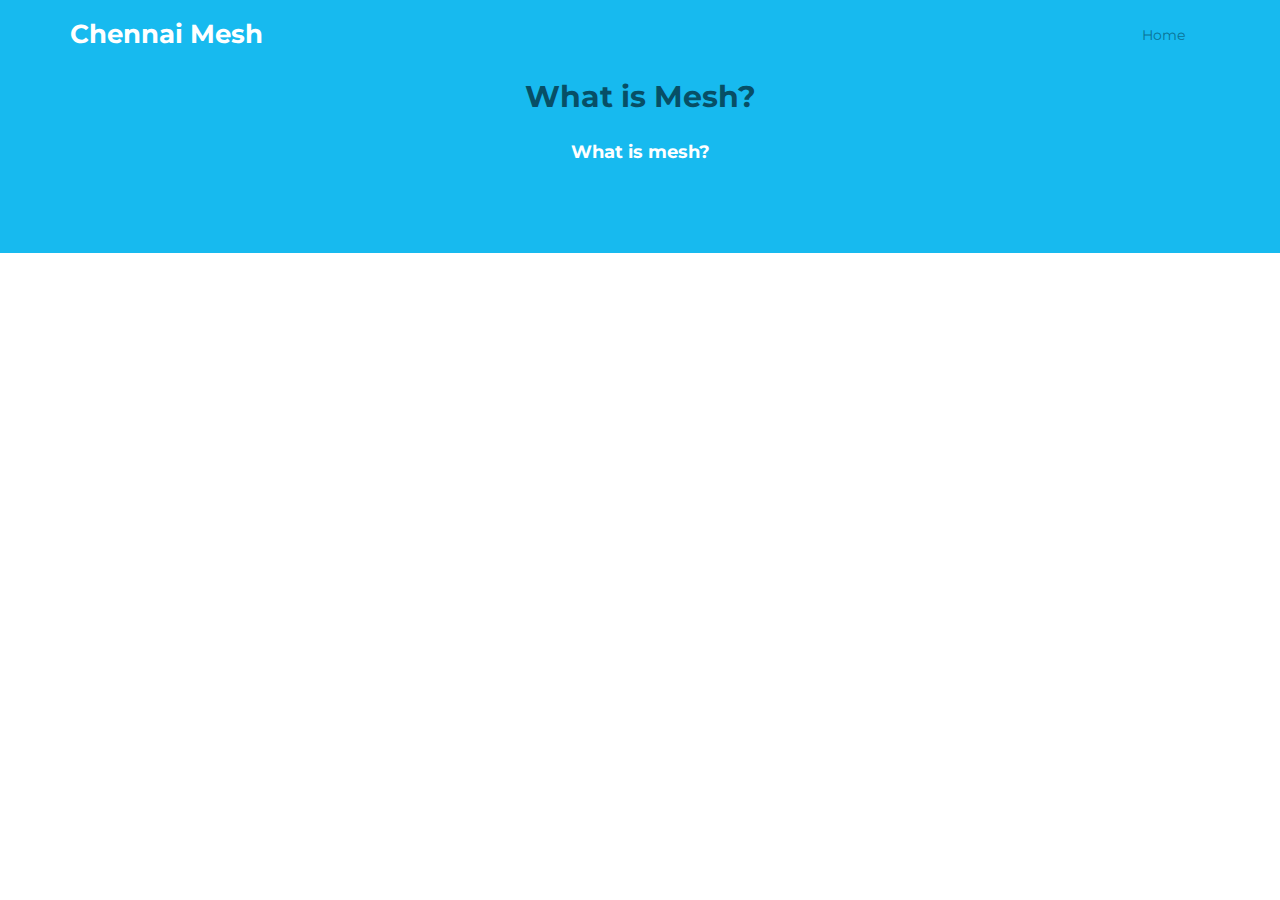
==== what-is-mesh.html @ 82dff2eb "Add what & why is mesh pages, fix comments and readme" ====
<!DOCTYPE html>
<!--[if IE 8]> <html lang="en" class="ie8"> <![endif]-->  
<!--[if IE 9]> <html lang="en" class="ie9"> <![endif]-->  
<!--[if !IE]><!--> <html lang="en"> <!--<![endif]-->  
<head>
    <title>What is Mesh | Chennai Mesh Network Community</title>
    <!-- Meta -->
    <meta charset="utf-8">
    <meta http-equiv="X-UA-Compatible" content="IE=edge">
    <meta name="viewport" content="width=device-width, initial-scale=1.0">
    <meta name="description" content="">
    <meta name="author" content="">    
    <link rel="shortcut icon" href="favicon.ico">  
    <link href='http://fonts.googleapis.com/css?family=Lato:300,400,300italic,400italic' rel='stylesheet' type='text/css'>
    <link href='http://fonts.googleapis.com/css?family=Montserrat:400,700' rel='stylesheet' type='text/css'> 
    <!-- Global CSS -->
    <link rel="stylesheet" href="assets/plugins/bootstrap/css/bootstrap.min.css">
    <!-- Plugins CSS -->    
    <link rel="stylesheet" href="assets/plugins/font-awesome/css/font-awesome.css">
    <link rel="stylesheet" href="assets/plugins/prism/prism.css">
    <!-- Theme CSS -->  
    <link id="theme-style" rel="stylesheet" href="assets/css/styles.css">
    <!-- HTML5 shim and Respond.js IE8 support of HTML5 elements and media queries -->
    <!--[if lt IE 9]>
      <script src="https://oss.maxcdn.com/libs/html5shiv/3.7.0/html5shiv.js"></script>
      <script src="https://oss.maxcdn.com/libs/respond.js/1.4.2/respond.min.js"></script>
    <![endif]-->
</head> 

<body data-spy="scroll">
   
    <!-- ******HEADER****** --> 
    <header id="header" class="header">  
        <div class="container">            
            <h1 class="logo pull-left">
                <a href="index.html">
                    <span class="logo-title">Chennai Mesh</span>
                </a>
            </h1><!--//logo-->              
            <nav id="main-nav" class="main-nav navbar-right" role="navigation">
                <div class="navbar-header">
                    <button class="navbar-toggle" type="button" data-toggle="collapse" data-target="#navbar-collapse">
                        <span class="sr-only">Toggle navigation</span>
                        <span class="icon-bar"></span>
                        <span class="icon-bar"></span>
                        <span class="icon-bar"></span>
                    </button><!--//nav-toggle-->
                </div><!--//navbar-header-->            
                <div class="navbar-collapse collapse" id="navbar-collapse">
                    <ul class="nav navbar-nav">
						<li class="nav-item"><a href="index.html">Home</a></li>
                    </ul><!--//nav-->
                </div><!--//navabr-collapse-->
            </nav><!--//main-nav-->
        </div>
    </header><!--//header-->
    
    <!-- ******What is Mesh****** -->
    <section id="what-is-mesh" class="features section offset-header">
        <div class="container text-center">
            <h2 class="title">What is Mesh?</h2>
            <h4 style="color:#FFFFFF;">What is mesh?</h4>
        </div><!--//container-->
    </section><!--//what is mesh-->
    
    <!-- Javascript -->          
    <script type="text/javascript" src="assets/plugins/jquery-1.11.3.min.js"></script>   
    <script type="text/javascript" src="assets/plugins/jquery.easing.1.3.js"></script>   
    <script type="text/javascript" src="assets/plugins/bootstrap/js/bootstrap.min.js"></script>     
    <script type="text/javascript" src="assets/plugins/jquery-scrollTo/jquery.scrollTo.min.js"></script> 
    <script type="text/javascript" src="assets/plugins/prism/prism.js"></script>    
    <script type="text/javascript" src="assets/js/main.js"></script>       
</body>
</html>
---- assets/plugins/prism/prism.css ----
/* http://prismjs.com/download.html?themes=prism-okaidia&languages=markup+css+clike+javascript+php+python */
/**
 * okaidia theme for JavaScript, CSS and HTML
 * Loosely based on Monokai textmate theme by http://www.monokai.nl/
 * @author ocodia
 */

code[class*="language-"],
pre[class*="language-"] {
	color: #f8f8f2;
	text-shadow: 0 1px rgba(0, 0, 0, 0.3);
	font-family: Consolas, Monaco, 'Andale Mono', monospace;
	direction: ltr;
	text-align: left;
	white-space: pre;
	word-spacing: normal;
	word-break: normal;
	line-height: 1.5;

	-moz-tab-size: 4;
	-o-tab-size: 4;
	tab-size: 4;

	-webkit-hyphens: none;
	-moz-hyphens: none;
	-ms-hyphens: none;
	hyphens: none;
}

/* Code blocks */
pre[class*="language-"] {
	padding: 1em;
	margin: .5em 0;
	overflow: auto;
	border-radius: 0.3em;
}

:not(pre) > code[class*="language-"],
pre[class*="language-"] {
	background: #272822;
}

/* Inline code */
:not(pre) > code[class*="language-"] {
	padding: .1em;
	border-radius: .3em;
}

.token.comment,
.token.prolog,
.token.doctype,
.token.cdata {
	color: slategray;
}

.token.punctuation {
	color: #f8f8f2;
}

.namespace {
	opacity: .7;
}

.token.property,
.token.tag,
.token.constant,
.token.symbol,
.token.deleted {
	color: #f92672;
}

.token.boolean,
.token.number {
	color: #ae81ff;
}

.token.selector,
.token.attr-name,
.token.string,
.token.char,
.token.builtin,
.token.inserted {
	color: #a6e22e;
}

.token.operator,
.token.entity,
.token.url,
.language-css .token.string,
.style .token.string,
.token.variable {
	color: #f8f8f2;
}

.token.atrule,
.token.attr-value {
	color: #e6db74;
}

.token.keyword {
	color: #66d9ef;
}

.token.regex,
.token.important {
	color: #fd971f;
}

.token.important {
	font-weight: bold;
}

.token.entity {
	cursor: help;
}
---- assets/css/styles.css ----
features/*   
 * Template Name: devAid - Responsive Website Template for developers
 * Version: 1.1
 * Author: Xiaoying Riley
 * Twitter: @3rdwave_themes
 * License: Creative Commons Attribution 3.0 License
 * Website: http://themes.3rdwavemedia.com/
*/
/* Default */
/* ======= Base ======= */
body {
  font-family: 'Lato', arial, sans-serif;
  color: #444;
  font-size: 16px;
  -webkit-font-smoothing: antialiased;
  -moz-osx-font-smoothing: grayscale;
}
h1,
h2,
h3,
h4,
h5,
h6 {
  font-family: 'Montserrat', sans-serif;
  font-weight: 700;
  color: #17baef;
}
a {
  color: #17baef;
  -webkit-transition: all 0.4s ease-in-out;
  -moz-transition: all 0.4s ease-in-out;
  -ms-transition: all 0.4s ease-in-out;
  -o-transition: all 0.4s ease-in-out;
}
a:hover {
  text-decoration: underline;
  color: #0e98c5;
}
.btn,
a.btn {
  -webkit-transition: all 0.4s ease-in-out;
  -moz-transition: all 0.4s ease-in-out;
  -ms-transition: all 0.4s ease-in-out;
  -o-transition: all 0.4s ease-in-out;
  font-family: 'Montserrat', arial, sans-serif;
  padding: 8px 16px;
  font-weight: bold;
}
.btn .fa,
a.btn .fa {
  margin-right: 5px;
}
.btn:focus,
a.btn:focus {
  color: #fff;
}
a.btn-cta-primary,
.btn-cta-primary {
  background: #074f66;
  border: 1px solid #074f66;
  color: #fff;
  font-weight: 600;
  text-transform: uppercase;
}
a.btn-cta-primary:hover,
.btn-cta-primary:hover {
  background: #053c4e;
  border: 1px solid #053c4e;
  color: #fff;
}
a.btn-cta-secondary,
.btn-cta-secondary {
  background: #eebf3f;
  border: 1px solid #eebf3f;
  color: #fff;
  font-weight: 600;
  text-transform: uppercase;
}
a.btn-cta-secondary:hover,
.btn-cta-secondary:hover {
  background: #ecb728;
  border: 1px solid #ecb728;
  color: #fff;
}
.text-highlight {
  color: #074f66;
}
.offset-header {
  padding-top: 90px;
}
pre code {
  font-size: 16px;
}
/* ======= Header ======= */
.header {
  padding: 10px 0;
  background: #17baef;
  color: #fff;
  position: fixed;
  width: 100%;
}
.header.navbar-fixed-top {
  background: #fff;
  z-index: 9999;
  -webkit-box-shadow: 0 0 4px rgba(0, 0, 0, 0.4);
  -moz-box-shadow: 0 0 4px rgba(0, 0, 0, 0.4);
  box-shadow: 0 0 4px rgba(0, 0, 0, 0.4);
}
.header.navbar-fixed-top .logo a {
  color: #17baef;
}
.header.navbar-fixed-top .main-nav .nav .nav-item a {
  color: #666;
}
.header .logo {
  margin: 0;
  font-size: 26px;
  padding-top: 10px;
}
.header .logo a {
  color: #fff;
}
.header .logo a:hover {
  text-decoration: none;
}
.header .main-nav button {
  background: #074f66;
  color: #fff !important;
  -webkit-border-radius: 4px;
  -moz-border-radius: 4px;
  -ms-border-radius: 4px;
  -o-border-radius: 4px;
  border-radius: 4px;
  -moz-background-clip: padding;
  -webkit-background-clip: padding-box;
  background-clip: padding-box;
}
.header .main-nav button:focus {
  outline: none;
}
.header .main-nav button .icon-bar {
  background-color: #fff;
}
.header .main-nav .navbar-collapse {
  padding: 0;
}
.header .main-nav .nav .nav-item {
  font-weight: normal;
  margin-right: 30px;
  font-family: 'Montserrat', sans-serif;
}
.header .main-nav .nav .nav-item.active a {
  color: #17baef;
  background: none;
}
.header .main-nav .nav .nav-item a {
  color: #0a7396;
  -webkit-transition: none;
  -moz-transition: none;
  -ms-transition: none;
  -o-transition: none;
  font-size: 14px;
  padding: 15px 10px;
}
.header .main-nav .nav .nav-item a:hover {
  color: #074f66;
  background: none;
}
.header .main-nav .nav .nav-item a:focus {
  outline: none;
  background: none;
}
.header .main-nav .nav .nav-item a:active {
  outline: none;
  background: none;
}
.header .main-nav .nav .nav-item.active {
  color: #17baef;
}
.header .main-nav .nav .nav-item.last {
  margin-right: 0;
}
/* ======= Promo Section ======= */
.promo {
  background: #17baef;
  color: #fff;
  padding-top: 150px;
}
.promo .title {
  font-size: 98px;
  color: #074f66;
  margin-top: 0;
}
.promo .title .highlight {
  color: #eebf3f;
}
.promo .intro {
  font-size: 28px;
  max-width: 680px;
  margin: 0 auto;
  margin-bottom: 30px;
}
.promo .btns .btn {
  margin-right: 15px;
  font-size: 18px;
  padding: 8px 30px;
}
.promo .meta {
  margin-top: 120px;
  margin-bottom: 30px;
  color: #0a7396;
}
.promo .meta li {
  margin-right: 15px;
}
.promo .meta a {
  color: #0a7396;
}
.promo .meta a:hover {
  color: #074f66;
}
.promo .social-media {
  background: #0c86ae;
  padding: 10px 0;
  margin: 0 auto;
}
.promo .social-media li {
  margin-top: 15px;
}
.promo .social-media li.facebook-like {
  margin-top: 0;
  position: relative;
  top: -5px;
}
/* ======= About Section ======= */
.about {
  padding: 80px 0;
  background: #f5f5f5;
}
.about .title {
  color: #074f66;
  margin-top: 0;
  margin-bottom: 60px;
}
.about .intro {
  max-width: 800px;
  margin: 0 auto;
  margin-bottom: 60px;
}
.about .item {
  position: relative;
  margin-bottom: 30px;
}
.about .item .icon-holder {
  position: absolute;
  left: 30px;
  top: 0;
}
.about .item .icon-holder .fa {
  font-size: 24px;
  color: #074f66;
}
.about .item .content {
  padding-left: 60px;
}
.about .item .content .sub-title {
  margin-top: 0;
  color: #074f66;
  font-size: 18px;
}
/* ======= Features Section ======= */
.features {
  padding: 80px 0;
  background: #17baef;
  color: #fff;
}
.features .title {
  color: #074f66;
  margin-top: 0;
  margin-bottom: 30px;
}
.features a {
  color: #074f66;
}
.features a:hover {
  color: #042a36;
}
.features .feature-list li {
  margin-bottom: 10px;
  color: #074f66;
}
.features .feature-list li .fa {
  margin-right: 5px;
  color: #fff;
}
/* ======= Docs Section ======= */
.docs {
  padding: 80px 0;
  background: #f5f5f5;
}
.docs .title {
  color: #074f66;
  margin-top: 0;
  margin-bottom: 30px;
}
.docs .docs-inner {
  max-width: 800px;
  background: #fff;
  padding: 30px;
  -webkit-border-radius: 4px;
  -moz-border-radius: 4px;
  -ms-border-radius: 4px;
  -o-border-radius: 4px;
  border-radius: 4px;
  -moz-background-clip: padding;
  -webkit-background-clip: padding-box;
  background-clip: padding-box;
  margin: 0 auto;
}
.docs .block {
  margin-bottom: 60px;
}
.docs .code-block {
  margin: 30px inherit;
}
.docs .code-block pre[class*="language-"] {
  -webkit-border-radius: 4px;
  -moz-border-radius: 4px;
  -ms-border-radius: 4px;
  -o-border-radius: 4px;
  border-radius: 4px;
  -moz-background-clip: padding;
  -webkit-background-clip: padding-box;
  background-clip: padding-box;
}
/* ======= License Section ======= */
.license {
  padding: 80px 0;
  background: #f5f5f5;
}
.license .title {
  margin-top: 0;
  margin-bottom: 60px;
  color: #074f66;
}
.license .license-inner {
  max-width: 800px;
  background: #fff;
  padding: 30px;
  -webkit-border-radius: 4px;
  -moz-border-radius: 4px;
  -ms-border-radius: 4px;
  -o-border-radius: 4px;
  border-radius: 4px;
  -moz-background-clip: padding;
  -webkit-background-clip: padding-box;
  background-clip: padding-box;
  margin: 0 auto;
}
.license .info {
  max-width: 760px;
  margin: 0 auto;
}
.license .cta-container {
  max-width: 540px;
  margin: 0 auto;
  margin-top: 60px;
  -webkit-border-radius: 4px;
  -moz-border-radius: 4px;
  -ms-border-radius: 4px;
  -o-border-radius: 4px;
  border-radius: 4px;
  -moz-background-clip: padding;
  -webkit-background-clip: padding-box;
  background-clip: padding-box;
}
.license .cta-container .speech-bubble {
  background: #d6f3fc;
  color: #074f66;
  padding: 30px;
  margin-bottom: 30px;
  position: relative;
  -webkit-border-radius: 4px;
  -moz-border-radius: 4px;
  -ms-border-radius: 4px;
  -o-border-radius: 4px;
  border-radius: 4px;
  -moz-background-clip: padding;
  -webkit-background-clip: padding-box;
  background-clip: padding-box;
}
.license .cta-container .speech-bubble:after {
  position: absolute;
  left: 50%;
  bottom: -10px;
  margin-left: -10px;
  content: "";
  display: inline-block;
  width: 0;
  height: 0;
  border-left: 10px solid transparent;
  border-right: 10px solid transparent;
  border-top: 10px solid #d6f3fc;
}
.license .cta-container .icon-holder {
  margin-bottom: 15px;
}
.license .cta-container .icon-holder .fa {
  font-size: 56px;
}
.license .cta-container .intro {
  margin-bottom: 30px;
}
/* ======= Contact Section ======= */
.contact {
  padding: 80px 0;
  background: #17baef;
  color: #fff;
}
.contact .contact-inner {
  max-width: 760px;
  margin: 0 auto;
}
.contact .title {
  color: #074f66;
  margin-top: 0;
  margin-bottom: 30px;
}
.contact .intro {
  margin-bottom: 60px;
}
.contact a {
  color: #074f66;
}
.contact a:hover {
  color: #042a36;
}
.contact .author-message {
  position: relative;
  margin-bottom: 60px;
}
.contact .author-message .profile {
  position: absolute;
  left: 30px;
  top: 15px;
  width: 100px;
  height: 100px;
}
.contact .author-message .profile img {
  -webkit-border-radius: 50%;
  -moz-border-radius: 50%;
  -ms-border-radius: 50%;
  -o-border-radius: 50%;
  border-radius: 50%;
  -moz-background-clip: padding;
  -webkit-background-clip: padding-box;
  background-clip: padding-box;
}
.contact .author-message .speech-bubble {
  margin-left: 155px;
  background: #10b2e7;
  color: #074f66;
  padding: 30px;
  -webkit-border-radius: 4px;
  -moz-border-radius: 4px;
  -ms-border-radius: 4px;
  -o-border-radius: 4px;
  border-radius: 4px;
  -moz-background-clip: padding;
  -webkit-background-clip: padding-box;
  background-clip: padding-box;
  position: relative;
}
.contact .author-message .speech-bubble .sub-title {
  color: #074f66;
  font-size: 16px;
  margin-top: 0;
  margin-bottom: 30px;
}
.contact .author-message .speech-bubble a {
  color: #fff;
}
.contact .author-message .speech-bubble:after {
  position: absolute;
  left: -10px;
  top: 60px;
  content: "";
  display: inline-block;
  width: 0;
  height: 0;
  border-top: 10px solid transparent;
  border-bottom: 10px solid transparent;
  border-right: 10px solid #10b2e7;
}
.contact .author-message .speech-bubble .source {
  margin-top: 30px;
}
.contact .author-message .speech-bubble .source a {
  color: #074f66;
}
.contact .author-message .speech-bubble .source .title {
  color: #0c86ae;
}
.contact .info .sub-title {
  color: #0e98c5;
  margin-bottom: 30px;
  margin-top: 0;
}
.contact .social-icons {
  list-style: none;
  padding: 10px 0;
  margin-bottom: 0;
  display: inline-block;
  margin: 0 auto;
}
.contact .social-icons li {
  float: left;
}
.contact .social-icons li.last {
  margin-right: 0;
}
.contact .social-icons a {
  display: inline-block;
  background: #0c86ae;
  width: 48px;
  height: 48px;
  text-align: center;
  padding-top: 12px;
  -webkit-border-radius: 50%;
  -moz-border-radius: 50%;
  -ms-border-radius: 50%;
  -o-border-radius: 50%;
  border-radius: 50%;
  -moz-background-clip: padding;
  -webkit-background-clip: padding-box;
  background-clip: padding-box;
  margin-right: 8px;
  float: left;
}
.contact .social-icons a:hover {
  background: #e6ad14;
}
.contact .social-icons a .fa {
  color: #fff;
}
.contact .social-icons a .fa:before {
  font-size: 26px;
  text-align: center;
  padding: 0;
}
/* ======= Footer ======= */
.footer {
  padding: 15px 0;
  background: #042a36;
  color: #fff;
}
.footer .copyright {
  -webkit-opacity: 0.8;
  -moz-opacity: 0.8;
  opacity: 0.8;
}
.footer .fa-heart {
  color: #fb866a;
}
/* Extra small devices (phones, less than 768px) */
@media (max-width: 767px) {
  .header .main-nav button {
    margin-right: 0;
  }
  .header .main-nav .navbar-collapse {
    padding-left: 15px;
    padding-right: 15px;
  }
  .promo .btns .btn {
    margin-right: 0;
    clear: both;
    display: block;
    margin-bottom: 30px;
  }
  .promo .title {
    font-size: 66px;
  }
  .promo .meta {
    margin-top: 60px;
  }
  .promo .meta li {
    float: none;
    display: block;
    margin-bottom: 5px;
  }
  .contact .author-message {
    text-align: center;
  }
  .contact .author-message .profile {
    position: static;
    margin: 0 auto;
    margin-bottom: 30px;
  }
  .contact .author-message .speech-bubble {
    margin-left: 0;
  }
  .contact .author-message .speech-bubble:after {
    display: none;
  }
  .contact .social-icons a {
    width: 36px;
    height: 36px;
    padding-top: 7px;
    margin-right: 2px;
  }
  .contact .social-icons a .fa:before {
    font-size: 18px;
  }
}
/* Small devices (tablets, 768px and up) */
/* Medium devices (desktops, 992px and up) */
/* Large devices (large desktops, 1200px and up) */

#mapid { height: 400px; }

a.read-more-btn{
    text-decoration:none;
    width:100px;
    height:50px;
    border:2px solid #F5F5F5;
    background-color:#074F66;
    color:#FFFFFF;
    padding:5px;
    border-radius:5px;
    transition: background-color 0.2s ease-in-out,color 0.2s ease-in-out,border 0.2s ease-in-out;
}

a.read-more-btn:hover{
    background-color:#F5F5F5;
    color:#074F66;
    border:2px solid #074F66;
}   

.about-modified{
    background:#17baef;
}

.about-modified a.read-more-btn{
    border:2px solid #17baef;
}
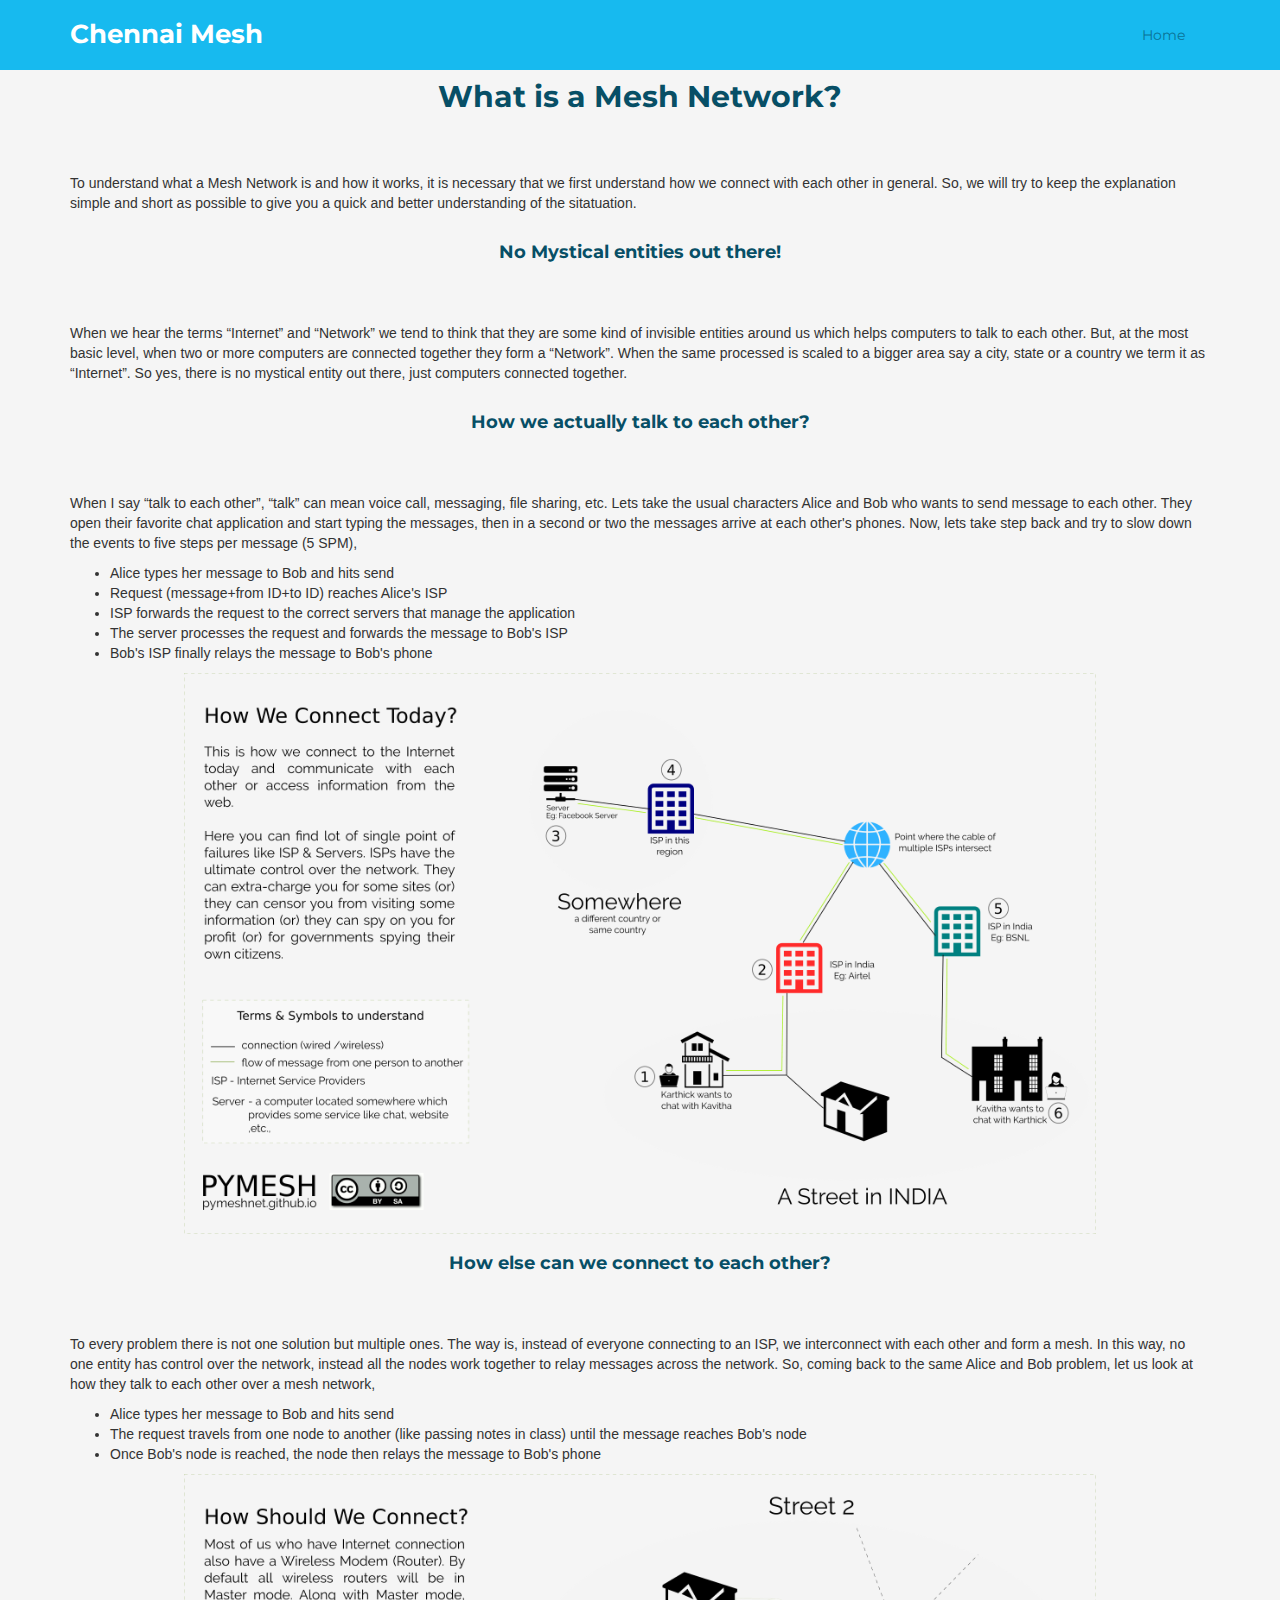
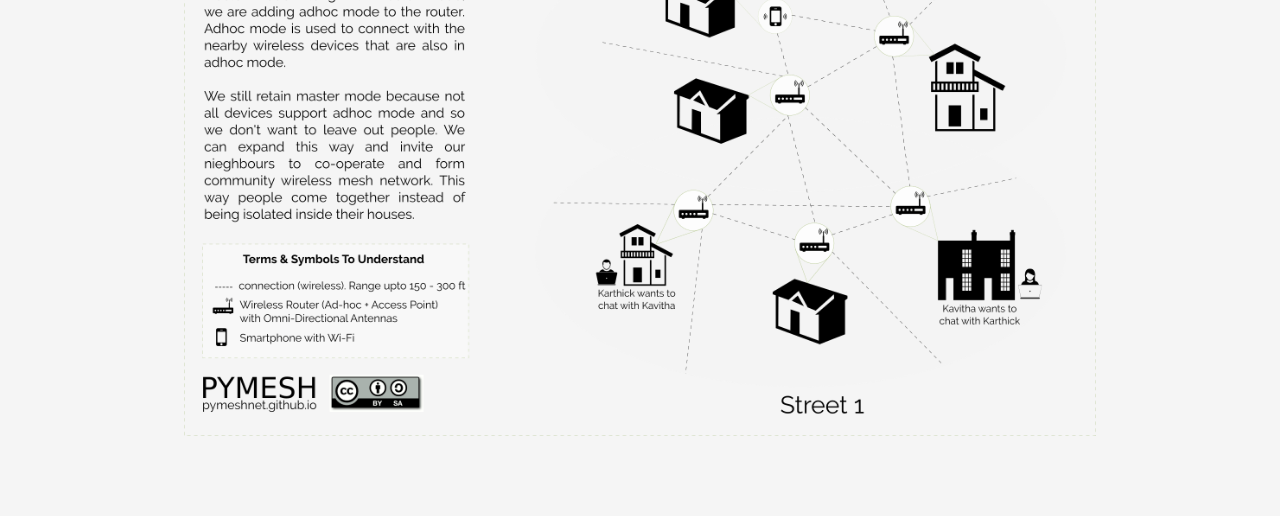
==== commit c69a1518: "Add What-is-mesh page and add necessary links to it in index page" ====
--- a/what-is-mesh.html
+++ b/what-is-mesh.html
@@ -56,10 +56,37 @@
     </header><!--//header-->
     
     <!-- ******What is Mesh****** -->
-    <section id="what-is-mesh" class="features section offset-header">
-        <div class="container text-center">
-            <h2 class="title">What is Mesh?</h2>
-            <h4 style="color:#FFFFFF;">What is mesh?</h4>
+    <section id="what-is-mesh" class="about section offset-header">
+        <div class="container">
+            <h2 class="title text-center">What is a Mesh Network?</h2>
+            <p>To understand what a Mesh Network is and how it works, it is necessary that we first understand how we connect with each other in general. So, we will try to keep the explanation simple and short as possible to give you a quick and better understanding of the sitatuation.</p>
+            <br/>
+            
+            <h4 class="title text-center">No Mystical entities out there!</h4>
+            <p>When we hear the terms “Internet” and “Network” we tend to think that they are some kind of invisible entities around us which helps computers to talk to each other. But, at the most basic level,  when two or more computers are connected together they form a “Network”. When the same processed is scaled to a bigger area say a city, state or a country we term it as “Internet”. So yes, there is no mystical entity out there, just computers connected together.</p>
+            <br/>
+            
+            <h4 class="title text-center">How we actually talk to each other?</h4>
+            <p>When I say “talk to each other”, “talk” can mean voice call, messaging, file sharing, etc. Lets take the usual characters Alice and Bob who wants to send message to each other. They open their favorite chat application and start typing the messages, then in a second or two the messages arrive at each other's phones. Now, lets take step back and try to slow down the events to five steps per message (5 SPM),</p>
+            <ul>
+                <li>Alice types her message to Bob and hits send</li>
+                <li>Request (message+from ID+to ID) reaches Alice's ISP </li>
+                <li>ISP forwards the request to the correct servers that manage the application</li>
+                <li>The server processes the request and forwards the message to Bob's ISP</li>
+                <li>Bob's ISP finally relays the message to Bob's phone</li>
+            </ul>
+            <img style="margin-left:10%;max-width:80%;max-height:70%;" src="assets/images/how_we_connect_today.png">
+            <br/><br/>
+            
+            <h4 class="title text-center">How else can we connect to each other?</h4>
+            <p>To every problem there is not one solution but multiple ones. The way is, instead of everyone connecting to an ISP, we interconnect with each other and form a mesh. In this way, no one entity has control over the network,  instead all the nodes work together to relay messages across the network.  So, coming back to the same Alice and Bob problem, let us look at how they talk to each other over a mesh network,</p>
+            <ul>
+                <li>Alice types her message to Bob and hits send</li>
+                <li>The request travels from one node to another (like passing notes in class) until the message reaches Bob's node</li>
+                <li>Once Bob's node is reached, the node then relays the message to Bob's phone</li>
+            </ul>
+            <img style="margin-left:10%;max-width:80%;max-height:70%;" src="assets/images/how_we_should_connect.png">            
+            
         </div><!--//container-->
     </section><!--//what is mesh-->
     
